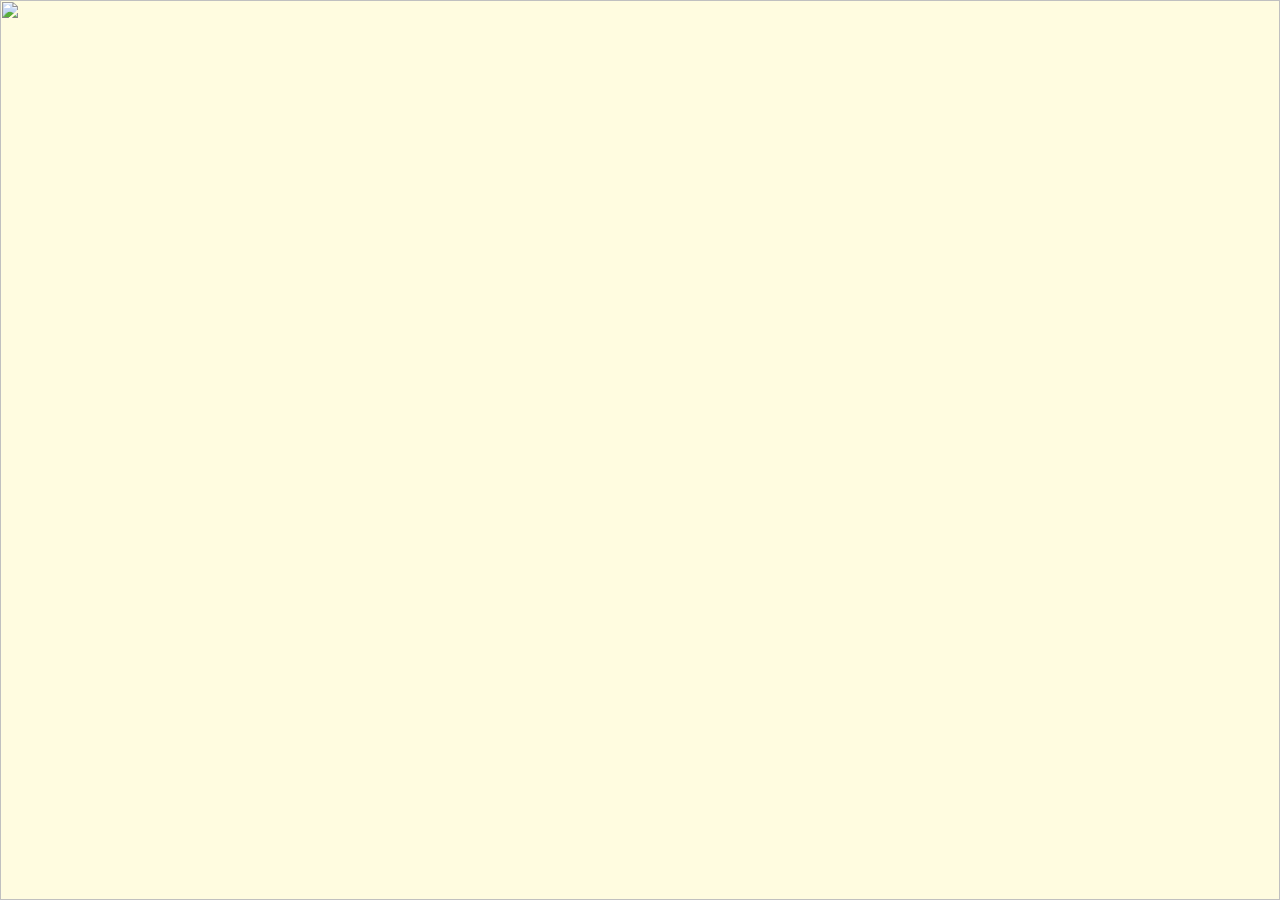
==== instructions/instructions.html @ 6ab776c6 "Add files via upload" ====
<!DOCTYPE html>
<html>

<head>
        <meta name="viewport" content="width=device-width, initial-scale=1.0, maximum-scale=1.0, user-scalable=0">
        <title>Money Cars</title>
        <link href='../style.css' rel='stylesheet'>
        <script src="experiments-platform.js"></script>
        <link rel="icon" href="icons/favicon.ico">
        <link rel="manifest" href="../manifest.json" crossorigin="use-credentials">
        <style>
                canvas {
                        border: 1px solid black;
                        position: absolute;
                        width: 60%;
                        height: 100%;
                        top: 0%;
                        left: 20%;
                }

                body {
                        background-color: rgb(255, 252, 224);
                }

                .endOfDayMessage {
                        position: absolute;
                        font-family: "Lucida Console", "Courier New", "monospace";
                        left: 15%;
                        top: 20%;
                        width: 70%;
                        height: 60%;
                        border: none;
                        border-radius: 15%;
                        padding: 0% 0;
                        color: black;
                        background-color: rgb(180, 248, 222);
                        opacity: 0.85;
                        border: 1px solid black;
                        background-position: center;
                        text-align: center;
                        display: none;
                        background-repeat: no-repeat;

                }
        </style>
</head>

<div class="container"></div>

<body oncontextmenu="return false">
        <canvas id="gameScreen"> </canvas>

        <div>
                <button type="button" ontouchstart="" id="redButton"><img src="../pics/redButton.png" width="100%"
                                height="100%" /></button>
                <button type="button" ontouchstart="" id="blueButton"><img src="../pics/blueButton.png" width="100%"
                                height="100%" /></button>
                <button type="button" ontouchstart="" id="startButton"><img src="../pics/startButton.png" width="100%"
                                height="100%" /></button>
                <button type="button" ontouchstart="" id="next"><img src="../pics/Instructions/next.png" width="100%"
                                height="100%" /></button>
                <button type="button" ontouchstart="" id="doNotDisturb"><img src="../pics/Instructions/doNotDisturb.png"
                                width="100%" height="100%" /></button>
                <button type="button" ontouchstart="" id="doNotDisturbGoBack"><img src="../pics/Instructions/goBack.png"
                                width="100%" height="100%" /></button>
                <button type="button" ontouchstart="" id="demoStart"><img src="../pics/Instructions/startDemo.png"
                                width="100%" height="100%" /></button>
                <button type="button" ontouchstart="" id="qStart"><img src="../pics/Instructions/qStart.png"
                                width="100%" height="100%" /></button>


                <!-- <button type="button" id="endOfDayButton"><img src="endOfDayButton.png" width="100%" height="100%" /></button>-->
                <!--    <div class="end of game alert" id="endOfDayButton">
            <strong>!זה הכול להיום</strong> תודה רבה ונתראה מחר!
        </div>-->
        </div>
        <!-- <div>
                 <p id="counter"></p>
                <p id="carColorShow"></p>
                <p id="carSpeedShow"></p>
                <p id="finishedShow"></p>

                <a href="https://support.apple.com/he-il/guide/iphone/iph5c3f5b77b/ios" ; target="_blank"> <img
                                src="../pics/Instructions/Iphone.png" ; id="iphone"> </a>
                <a href="https://support.google.com/android/answer/9069335?hl=iw" target="_blank"> <img
                                src="../pics/Instructions/notIphone.png" ; id="notIphone"> </a>
        </div> -->

        <div>

                <img id="gameScreen" src="../pics/road.png">
                <img id="redCar" src="../pics/redCar.png">
                <img id="blueCar" src="../pics/blueCar.png">
                <img id="yellowCar" src="../pics/yellowCar.png">
                <!-- <img id="redCar" src="../pics/redCar.png">
                <img id="blueCar" src="../pics/blueCar.png">
                <img id="airplane" src="../pics/airplane.png"> -->
                <img id="ins1" ; src="../pics/Instructions/1.png">
                <img id="ins2" ; src="../pics/Instructions/2.png">
                <img id="ins3" ; src="../pics/Instructions/3.png">
                <img id="ins4" ; src="../pics/Instructions/4.png">
                <img id="ins5" ; src="../pics/Instructions/5.png">
                <img id="ins6" ; src="../pics/Instructions/6.png">
                <img id="ins7" ; src="../pics/Instructions/7.png">
                <img id="ins8" ; src="../pics/Instructions/8.png">
                <img id="ins9" ; src="../pics/Instructions/9.png">
                <img id="ins10" ; src="../pics/Instructions/10.png">
                <img id="ins11" ; src="../pics/Instructions/11.png">
                <img id="doNotDisturbPage" ; src="../pics/Instructions/dontDisLink.png">
                <img id="wrongRed" ; src="../pics/Instructions/wrongRed.png">
                <img id="wrongBlue" ; src="../pics/Instructions/wrongBlue.png">
                <img id="wrongYellow" ; src="../pics/Instructions/wrongYellow.png">
                <!-- <img id="rest" ; src="../pics/Instructions/rest.png"> -->
                <img id="pressButton" ; src="../pics/Instructions/pressButton.png">
                <img id="qPage" ; src="../pics/Instructions/qPage.png">
                <img id="startPage" ; src="../pics/startPage.png">
                <img id="moneyCar" ; src="../pics/moneyCar.png">
                <img id="endOfGame" ; src="../pics/endOfGame.png">
                <img id="fiveAM" ; src="../pics/5am.png">
                <img id="corrRed" ; src="../pics/Instructions/corrRed.png">
                <img id="corrBlue" ; src="../pics/Instructions/corrBlue.png">
                <img id="corrYellow" ; src="../pics/Instructions/corrYellow.png">
                <img id="horizontal" ; src="../pics/horizontal.png">

        </div>

        <div class="endOfDayMessage" id="endOfDayMessage" ;>
                <h2 id="todayWins"><br>
                        <h2 id="redWins"><br>
                                <h2 id="blueWins"><br>
                                        <h2 id="seeYouTomorrow"></h2>
        </div>

        <div id="loading_lan"> </div>


        <script>
                const e = new Date();
                function checkDate(i) {
                        if (i < 10) { i = "0" + i }
                        else { i = i };
                        return i;
                };
                function getStartDate() {
                        let day = e.getDate();
                        let month = 1 + e.getMonth();
                        let year = e.getFullYear();
                        day = checkDate(day);
                        month = checkDate(month);
                        return day + ':' + month + ":" + year;
                }
                const startDate = getStartDate();



        </script>
        <div>
                <script src="../functions/timerPointes.js"></script>
                <script src="../functions/randomThings.js"></script>
                <script src="../functions/restAllFunctions.js"></script>
                <script src="../dayOrganizer.js"></script>
                <script src="instructions.js"></script>
                <script src="Demo.js"></script>
                <script src="../findDevice.js"></script>
                <script src="instOrder.js"></script>
                <!-- <script src="../ET_BL/dayOne/firstDay.js"></script>
                <script src="../ET_BL/dayThree/gameInterval2Tests.js"></script>
                <script src="../ET_BL/dayThree/switchButtonsTest.js"></script>
                <script src="../ET_BL/dayThree/twoTests.js"></script>
                <script src="../ET_BL/dayThree/yellowCarInterval.js"></script>
                <script src="../ET_BL/dayTwo/gameInterval.js"></script>
                <script src="../ET_BL/dayFour/devTest.js"></script> -->
                <!--  <script src="functions/orientation.js"></script> 
                <script src="../functions/helpers.js"></script>         -->
                <script src="indexIns.js"> </script>

        </div>

        <script>
                document.addEventListener("contextmenu", function (event) {
                        event.preventDefault();
                });
                const userAgent = navigator.userAgent;
                const userDevice = extractDeviceName(userAgent);
                timeline();

        </script>
</body>

</html>
---- style.css ----
/* Smartphones -----------
@media only screen and (max-width: 760px) {
    #some-element {
        display: none;
    }
} */
body {
    overscroll-behavior-y: contain;
    overscroll-behavior-y: none;
    overflow-anchor: none;
    margin: 0 auto;
    width: 80%;
    padding: env(safe-area-inset-top) env(safe-area-inset-right) env(safe-area-inset-bottom) env(safe-area-inset-left);

}

#startButton {
    position: absolute;
    left: 30%;
    top: 25%;
    width: 40vw;
    height: 50vh;
    border: none;
    color: none;
    background-color: transparent;
    display: none;

}

#startButton:active {
    -webkit-transform: translateY(10px);
    transform: translateY(10px);

}

#startDevtestButton {
    position: absolute;
    left: 27.5%;
    top: 20%;
    width: 45%;
    height: 75%;
    border: none;
    color: none;
    background-color: transparent;
    display: none;
}

#moneyCar {
    position: absolute;
    left: 10%;
    top: 25%;
    width: 80%;
    height: 60%;
    border: none;
    color: none;
    background-color: transparent;
    display: none;
    animation-duration: 0.8s;
    animation-name: moneyCarMove;
}

@keyframes moneyCarMove {
    0% {
        transform: rotate(0);
    }

    50% {
        transform: rotate(-15deg) scale(1.5);
    }

    100% {
        transform: rotate(0deg);
    }
}



#startYellowTestButton {
    position: absolute;
    left: 24%;
    top: 1%;
    width: 52%;
    height: 99%;
    border: none;
    color: none;
    background-color: transparent;
    display: none;
}

/* #startYellowTestButton:active {
    transform: translateY(4px);
} */


#startDevtestButtonBlue {
    position: absolute;
    left: 30%;
    top: 20%;
    width: 40%;
    height: 64%;
    border: none;
    color: none;
    background-color: transparent;
    display: none;
}

/* #startDevtestButtonBlue:active {
    transform: translateY(4px);
} */

#startDevtestButtonRed {
    position: absolute;
    left: 30%;
    top: 20%;
    width: 40%;
    height: 64%;
    border: none;
    color: none;
    background-color: transparent;
    display: none;
}

/* #startDevtestButtonRed:active {
    transform: translateY(4px);
} */

#redButton {
    position: absolute;
    left: 0%;
    top: 33%;
    width: 20%;
    border: none;
    color: none;
    background-color: transparent;
    display: none;
    user-select: none;
    -webkit-user-select: none;
}

#redButton:active {
    -webkit-transform: translateY(10px);
    transform: translateY(10px);

}

#blueButton {
    position: absolute;
    left: 80%;
    top: 33%;
    width: 20%;
    border: none;
    color: none;
    background-color: transparent;
    display: none;
    user-select: none;
    -webkit-user-select: none;
}

#blueButton:active {
    -webkit-transform: translateY(10px);
    transform: translateY(10px);
}


#gameScreen {
    /*background-image: url('road2.png'), url("desert.png");*/
    background-image: url('pics/road.png');
    height: 100%;
    width: 59%;
    left: 20.5%;
    background-position: center;
    background-repeat: no-repeat;
    background-size: cover;
    position: absolute;
    display: none;

}


#blueCar {
    width: 4%;
    height: 20%;
    left: 48%;
    top: 130%;
    animation-play-state: paused;
    position: absolute;
    animation-name: blueCarMoving;
    animation-fill-mode: backwards;
    animation-iteration-count: infinite;
    display: none;
    animation-duration: 0.9s;
    /* animation-delay: 100ms; */

    /*animation-iteration-count: infinite;
    animation-fill-mode: initial;*/
}

@keyframes blueCarMoving {
    from {
        top: 130%
    }

    to {
        top: -30%
    }

    ;
}

#redCar {

    width: 4%;
    height: 20%;
    left: 48%;
    top: 130%;
    animation-play-state: paused;
    position: absolute;
    animation-name: redCarMoving;
    animation-fill-mode: backwards;
    animation-iteration-count: infinite;
    display: none;
    animation-duration: 0.9s;

    /* animation-delay: 100ms; */

}

@keyframes redCarMoving {
    from {
        top: 130%
    }

    to {
        top: -30%
    }

    ;

}

#yellowCar {

    width: 4%;
    height: 20%;
    left: 48%;
    top: 130%;
    animation-play-state: paused;
    position: absolute;
    animation-name: yellowCarMoving;
    animation-duration: 0.7s;
    animation-fill-mode: backwards;
    animation-iteration-count: infinite;
    display: none;
    /* animation-delay: 100ms; */

}

@keyframes yellowCarMoving {
    from {
        top: 130%
    }

    to {
        top: -30%
    }
}

#airplane {

    width: 4%;
    height: 10%;
    left: 45%;
    top: 110%;
    animation-play-state: paused;
    position: absolute;
    animation-name: airplaneMoving;
    animation-duration: 2s;
    animation-fill-mode: backwards;
    animation-iteration-count: infinite;
    display: none;
    animation-delay: 1100ms;
}

@keyframes airplaneMoving {
    from {
        top: 130%
    }

    to {
        top: -11%
    }
}

#startPage {
    position: absolute;
    left: 0%;
    top: 0%;
    width: 100%;
    height: 100%;
    border: none;
    color: none;
    background-color: transparent;
    display: none;
    z-index: -1;
}

#ins1 {
    position: absolute;
    left: 0%;
    top: 0%;
    width: 100%;
    height: 100%;
    border: none;
    color: none;
    background-color: transparent;
    display: none;
    z-index: -1;
}

#ins2 {
    position: absolute;
    left: 2.5%;
    top: 2%;
    width: 95%;
    height: 95%;
    border: none;
    color: none;
    background-color: transparent;
    display: none;
    z-index: -1;
}

#ins3 {
    position: absolute;
    left: 2.5%;
    top: 2%;
    width: 95%;
    height: 95%;
    border: none;
    color: none;
    background-color: transparent;
    display: none;
    z-index: -1;
}

#ins4 {
    position: absolute;
    left: 2.5%;
    top: 2%;
    width: 95%;
    height: 95%;
    border: none;
    color: none;
    background-color: transparent;
    display: none;
    z-index: -1;
}

#ins5 {
    position: absolute;
    left: 2.5%;
    top: 2%;
    width: 95%;
    height: 95%;
    border: none;
    color: none;
    background-color: transparent;
    display: none;
    z-index: -1;
}

#ins6 {
    position: absolute;
    left: 2.5%;
    top: 2%;
    width: 95%;
    height: 95%;
    border: none;
    color: none;
    background-color: transparent;
    display: none;
    z-index: -1;
}

#ins7 {
    position: absolute;
    left: 2.5%;
    top: 2%;
    width: 95%;
    height: 95%;
    border: none;
    color: none;
    background-color: transparent;
    display: none;
    z-index: -1;
}

#ins8 {
    position: absolute;
    left: 2.5%;
    top: 2%;
    width: 95%;
    height: 95%;
    border: none;
    color: none;
    background-color: transparent;
    display: none;
    z-index: -1;
}

#ins9 {
    position: absolute;
    left: 2.5%;
    top: 2%;
    width: 95%;
    height: 95%;
    border: none;
    color: none;
    background-color: transparent;
    display: none;
    z-index: -1;
}

#ins10 {
    position: absolute;
    left: 2.5%;
    top: 2%;
    width: 95%;
    height: 95%;
    border: none;
    color: none;
    background-color: transparent;
    display: none;
    z-index: -1;
}

#ins11 {
    position: absolute;
    left: 2.5%;
    top: 2%;
    width: 95%;
    height: 95%;
    border: none;
    color: none;
    background-color: transparent;
    display: none;
    z-index: -1;
}

#ins12 {
    position: absolute;
    left: 2.5%;
    top: 2%;
    width: 95%;
    height: 95%;
    border: none;
    color: none;
    background-color: transparent;
    display: none;
    z-index: -1;
}

#ins13 {
    position: fixed;
    left: 15%;
    top: 15%;
    width: 70%;
    height: 75%;
    border: none;
    color: none;
    background-color: transparent;
    display: none;

}

#doNotDisturbPage {
    position: absolute;
    left: 5%;
    top: 5%;
    width: 90%;
    height: 90%;
    border: none;
    color: none;
    background-color: transparent;
    display: none;
    z-index: -1;
}

#qPage {
    position: absolute;
    left: 5%;
    top: 5%;
    width: 90%;
    height: 90%;
    border: none;
    color: none;
    background-color: transparent;
    display: none;
    z-index: -1;
}


#next {
    position: fixed;
    left: 24%;
    top: 87%;
    width: 52%;
    height: 8%;
    border: none;
    color: none;
    background-color: transparent;
    display: none;
}

#next:active {
    -webkit-transform: translateY(10px);
    transform: translateY(10px);

}

#doNotDisturb {
    position: fixed;
    left: 12.5%;
    top: 65%;
    width: 75%;
    height: 17%;
    border: none;
    color: none;
    background-color: transparent;
    display: none;
}

#doNotDisturb:active {
    transform: translateY(4px);

}

#doNotDisturbGoBack {
    position: fixed;
    left: 30%;
    top: 85%;
    width: 40%;
    height: 12%;
    border: none;
    color: none;
    background-color: transparent;
    display: none;
}

#doNotDisturbGoBack:active {
    -webkit-transform: translateY(10px);
    transform: translateY(10px);

}

#demoStart {
    position: fixed;
    left: 16%;
    top: 80%;
    width: 70%;
    height: 15%;
    border: none;
    color: none;
    background-color: transparent;
    display: none;
}

#demoStart:active {
    -webkit-transform: translateY(10px);
    transform: translateY(10px);

}

#iphone {
    position: fixed;
    left: 10%;
    top: 28%;
    width: 35%;
    height: 40%;
    border: none;
    color: none;
    background-color: transparent;
    display: none;


}

#iphone:active {
    -webkit-transform: translateY(10px);
    transform: translateY(10px);
}

#notIphone {
    position: fixed;
    left: 55%;
    top: 28%;
    width: 35%;
    height: 40%;
    border: none;
    color: none;
    background-color: transparent;
    display: none;

}

#notIphone:active {
    transform: translateY(4px);
}

#wrongRed {
    position: fixed;
    left: 28.5%;
    top: 28%;
    width: 43%;
    height: 43%;
    border: none;
    color: none;
    background-color: transparent;
    display: none;

}

#wrongBlue {
    position: fixed;
    left: 28.5%;
    top: 28%;
    width: 43%;
    height: 43%;
    border: none;
    color: none;
    background-color: transparent;
    display: none;

}

#wrongYellow {
    position: fixed;
    left: 28.5%;
    top: 28%;
    width: 43%;
    height: 43%;
    border: none;
    color: none;
    background-color: transparent;
    display: none;

}

#corrRed {
    position: fixed;
    left: 35%;
    top: 28%;
    width: 30%;
    height: 36%;
    border: none;
    color: none;
    background-color: transparent;
    display: none;

}

#corrBlue {
    position: fixed;
    left: 35%;
    top: 28%;
    width: 30%;
    height: 36%;
    border: none;
    color: none;
    background-color: transparent;
    display: none;

}

#corrYellow {
    position: fixed;
    left: 35%;
    top: 28%;
    width: 30%;
    height: 36%;
    border: none;
    color: none;
    background-color: transparent;
    display: none;

}

/* #rest {
    position: fixed;
    left: 25%;
    top: 65%;
    width: 25%;
    height: 20%;
    border: none;
    color: none;
    background-color: transparent;
    display: none;

} */

#pressButton {
    position: fixed;
    left: 32.5%;
    top: 28%;
    width: 35%;
    height: 34%;
    border: none;
    color: none;
    background-color: transparent;
    display: none;

}

#qStart {
    position: fixed;
    left: 35%;
    top: 65%;
    width: 30%;
    height: 27%;
    border: none;
    color: none;
    background-color: transparent;
    display: none;

}

#qStart:active {
    -webkit-transform: translateY(10px);
    transform: translateY(10px);
}

/* #startAfterInstructions {
    position: fixed;
    left: 36%;
    top: 65%;
    width: 28%;
    height: 27%;
    border: none;
    border: none;
    color: none;
    background-color: transparent;
    display: none;

} */

/* #startAfterInstructions:active {
    transform: translateY(4px);

} */

#endOfGame {
    position: absolute;
    left: 0%;
    top: 0%;
    width: 100%;
    height: 100%;
    border: none;
    color: none;
    background-color: transparent;
    display: none;
    z-index: 1000;

}

#endOfGame_hor {
    position: absolute;
    left: 0%;
    top: 0%;
    width: 100%;
    height: 100%;
    border: none;
    color: none;
    background-color: transparent;
    display: none;
    z-index: 1000;

}

#fiveAM {
    position: absolute;
    left: 0%;
    top: 0%;
    width: 100%;
    height: 100%;
    border: none;
    color: none;
    background-color: transparent;
    display: none;

}

#fiveAM_hor {
    position: absolute;
    left: 0%;
    top: 0%;
    width: 100%;
    height: 100%;
    border: none;
    color: none;
    background-color: transparent;
    display: none;
    z-index: 999991;

}

#endDayMsg {
    position: absolute;
    left: 0%;
    top: 0%;
    width: 100%;
    height: 100%;
    border: none;
    color: none;
    background-color: transparent;
    display: none;

}

#horizontal {
    position: absolute;
    left: 5%;
    top: 5%;
    width: 90%;
    height: 90%;
    border: none;
    color: none;
    background-color: transparent;
    display: none;
    z-index: 99999;
}

#installation_guide {

    position: absolute;
    left: 5%;
    top: 5%;
    width: 90%;
    height: 90%;
    border: none;
    color: none;
    background-color: transparent;
    display: none;
    z-index: +3;
}

#moveToScreen {
    position: absolute;
    left: 0%;
    top: 0%;
    width: 100%;
    height: 100%;
    border: none;
    color: none;
    background-color: transparent;
    display: none;

}

#problem {
    position: absolute;
    left: 0%;
    top: 0%;
    width: 100%;
    height: 100%;
    border: none;
    color: none;
    background-color: transparent;
    display: none;
}

#problem_hor {
    position: absolute;
    left: 0%;
    top: 0%;
    width: 100%;
    height: 100%;
    border: none;
    color: none;
    background-color: transparent;
    display: none;
}

#moveToAppButton {
    position: absolute;
    left: 0%;
    top: 0%;
    width: 100%;
    height: 100%;
    border: none;
    color: none;
    background-color: transparent;
    display: none;

}

iframe[seamless] {
    display: none;
}

#star {
    position: absolute;
    width: 18%;
    height: 24%;
    border: none;
    color: none;
    background-color: transparent;
    display: none;
}

#startStarTestButton {
    position: absolute;
    left: 24.5%;
    top: 1%;
    width: 52%;
    height: 99%;
    border: none;
    color: none;
    background-color: transparent;
    display: none;

}

#startAfterStarTestButton {
    position: absolute;
    left: 27.5%;
    top: 17%;
    width: 45%;
    height: 62%;
    border: none;
    color: none;
    background-color: transparent;
    display: none;

}

#moveToAppButton_lan {
    position: absolute;
    left: 0%;
    top: 0%;
    width: 100%;
    height: 100%;
    border: none;
    color: none;
    background-color: transparent;
    display: none;

}

/* 
#moveToAppButton_lan:active {
    -webkit-transform: translateY(5px);
    transform: translateY(5px);
} */

#loading_lan {
    background: lightblue;
    border-radius: 50%;
    width: 12vh;
    height: 12vh;
    left: 50vw;
    top: 65%;
    display: none;
    z-index: 999;
    position: absolute;
    animation-name: goCircle;
    -webkit-animation-name: goCircle;
    animation-duration: 0.7s;
    -webkit-animation-duration: 0.7s;
    animation-iteration-count: infinite;
    -webkit-animation-iteration-count: infinite;
}
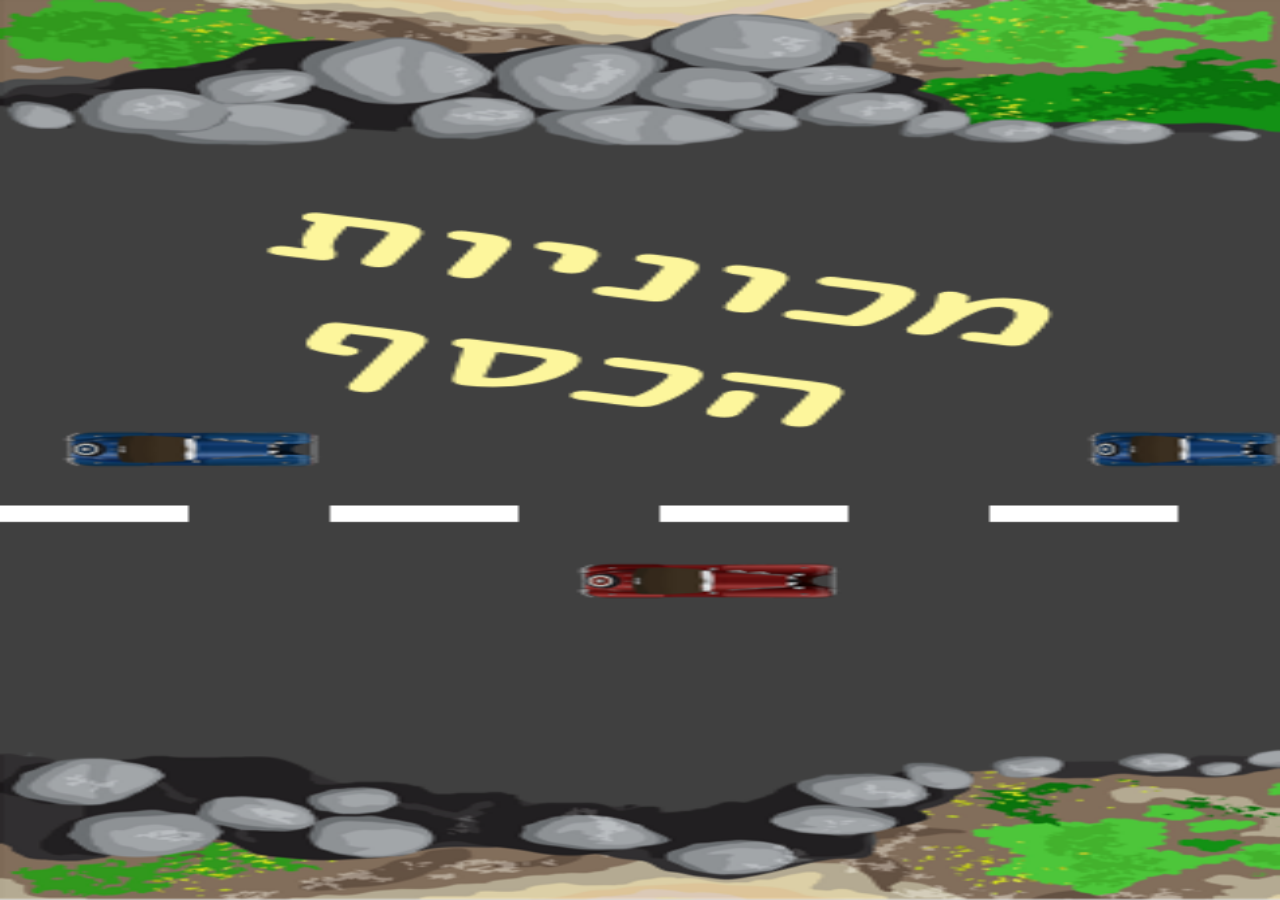
==== commit 4a8c3836: "sss" ====
--- a/instructions/instructions.html
+++ b/instructions/instructions.html
@@ -74,17 +74,17 @@
             <strong>!זה הכול להיום</strong> תודה רבה ונתראה מחר!
         </div>-->
         </div>
-        <!-- <div>
-                 <p id="counter"></p>
+        <div>
+                <!-- <p id="counter"></p>
                 <p id="carColorShow"></p>
                 <p id="carSpeedShow"></p>
-                <p id="finishedShow"></p>
+                <p id="finishedShow"></p> -->
 
                 <a href="https://support.apple.com/he-il/guide/iphone/iph5c3f5b77b/ios" ; target="_blank"> <img
                                 src="../pics/Instructions/Iphone.png" ; id="iphone"> </a>
                 <a href="https://support.google.com/android/answer/9069335?hl=iw" target="_blank"> <img
                                 src="../pics/Instructions/notIphone.png" ; id="notIphone"> </a>
-        </div> -->
+        </div>
 
         <div>
 
